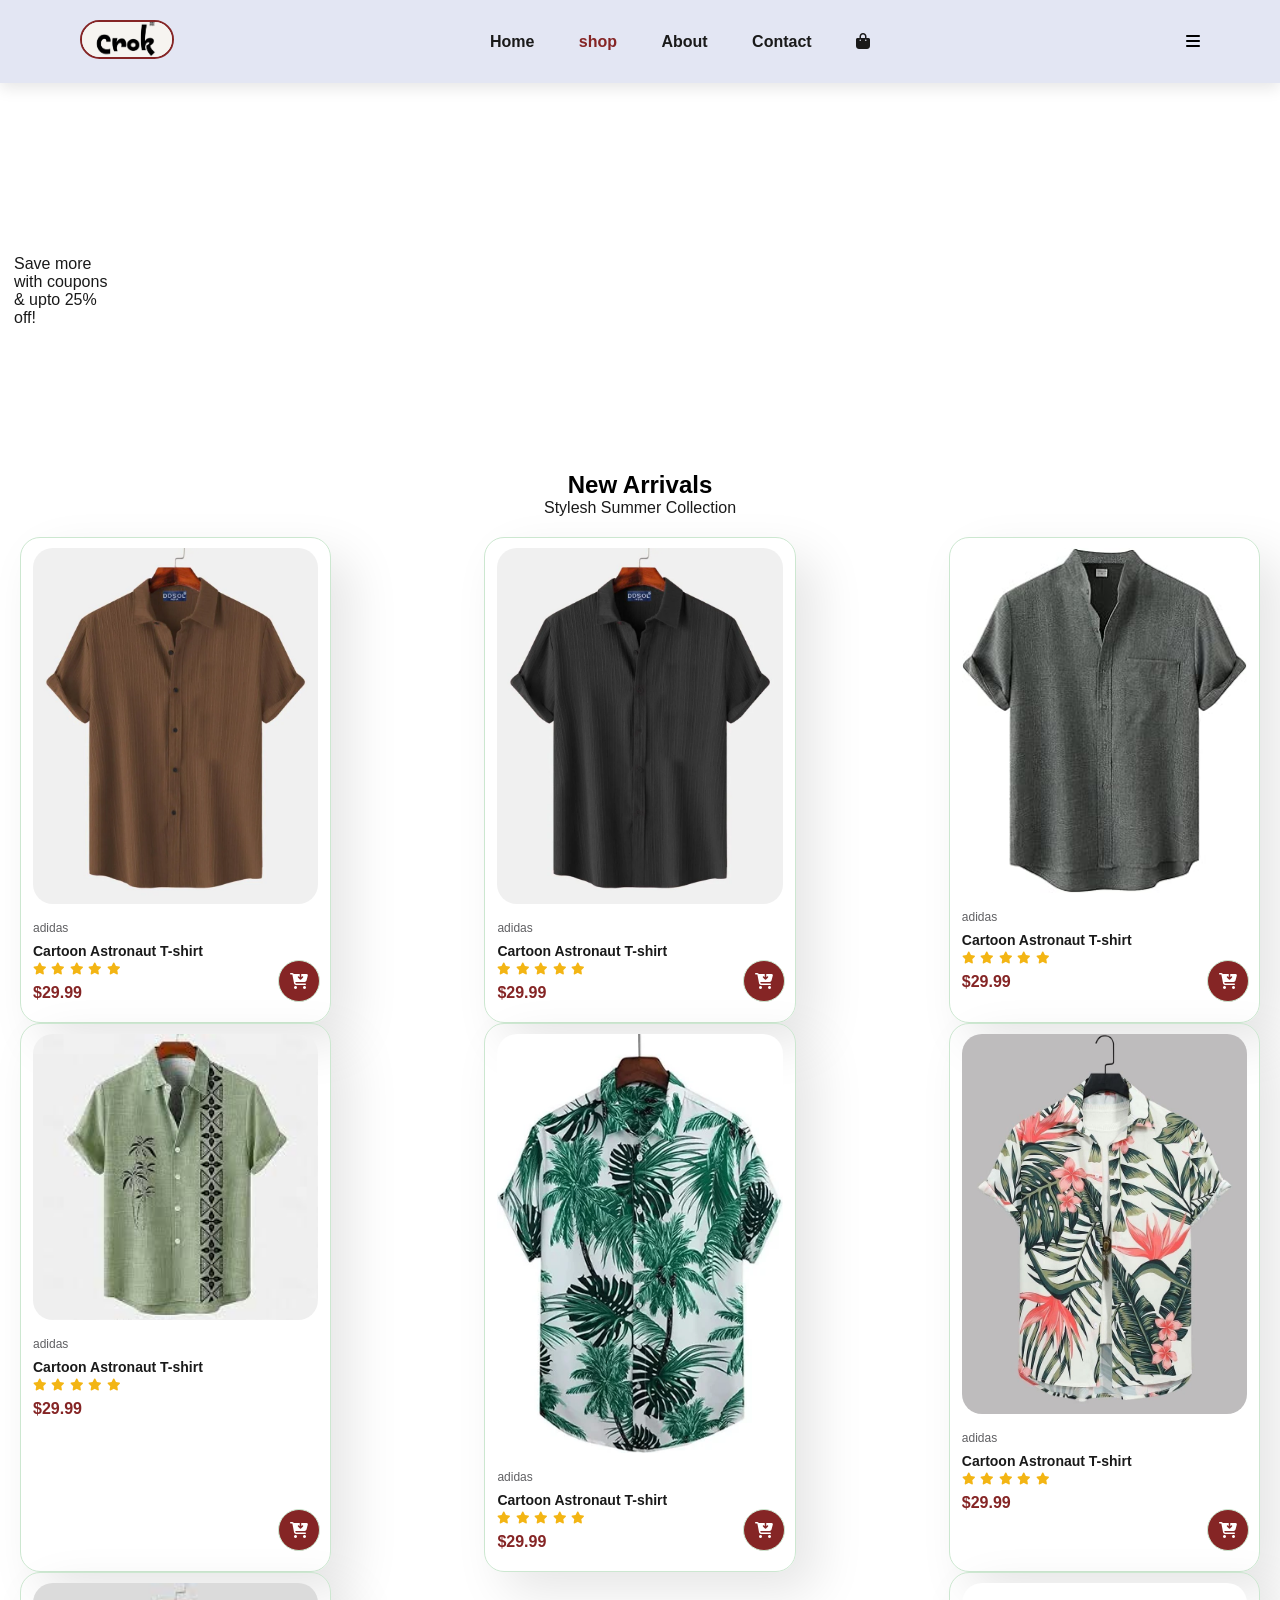
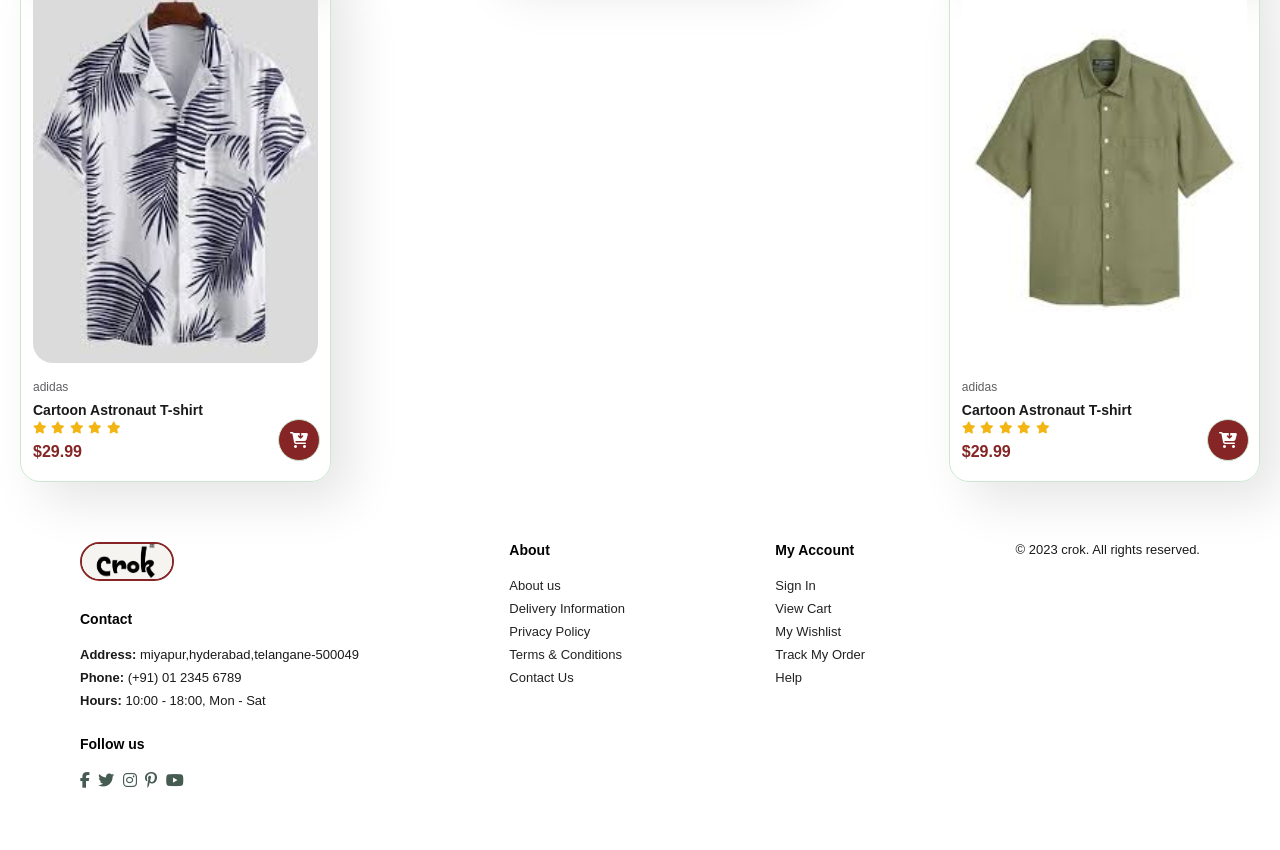
==== shop.html @ c0e11f89 "shop page" ====
<!DOCTYPE html>
<html lang="en">
<head>
    <meta charset="UTF-8">
    <meta name="viewport" content="width=device-width, initial-scale=1.0">
    <title>Document</title>
    <link rel="stylesheet" href="style.css">
    <link rel="stylesheet" href="https://cdnjs.cloudflare.com/ajax/libs/font-awesome/6.5.0/css/all.min.css">
</head>
<body>
    <section id="header">
        <a href="index.html"><img src="img/logo1.png" alt="logo" class="logo"></a>
            <div class="nav-bar">
                <ul>
                    <li><a href="index.html">Home</a></li>
                    <li><a href="shop.html" class="active">shop</a></li>
                    <li><a href="about.html">About</a></li>
                    <li><a href="contact.html">Contact</a></li>
                    <li><a href="cart.html"><i class="fa-solid fa-bag-shopping"></i></a></li>
                </ul>
            </div>
            <div id="bar">
                <i class="fa-solid fa-bars"></i>
            </div>
    </section>
    <section id="pageheader">
        <h2>#stayhome</h2>
        <p>Save more with coupons & upto 25% off!</p>
    </section>
    <section id="product1" class="section-p1">
        <h2>New Arrivals</h2>
        <p>Stylesh Summer Collection </p>
        <div class="pro-container">
            <div class="pro">
                <img src="img/product/p1.webp" alt="product1">
                <div class="des">
                    <span>adidas</span>
                    <h5>Cartoon Astronaut T-shirt</h5>
                    <div class="star">
                        <i class="fas fa-star"></i>
                        <i class="fas fa-star"></i>
                        <i class="fas fa-star"></i>
                        <i class="fas fa-star"></i>
                        <i class="fas fa-star"></i>
                    </div>
                    <h4>$29.99</h4>
                </div>
                <a href="cart.html"><i class="fa-solid fa-cart-arrow-down cart"></i></a>
            </div>
            <div class="pro">
                <img src="img/product/p2.webp" alt="product1">
                <div class="des">
                    <span>adidas</span>
                    <h5>Cartoon Astronaut T-shirt</h5>
                    <div class="star">
                        <i class="fas fa-star"></i>
                        <i class="fas fa-star"></i>
                        <i class="fas fa-star"></i>
                        <i class="fas fa-star"></i>
                        <i class="fas fa-star"></i>
                    </div>
                    <h4>$29.99</h4>
                </div>
                <a href="cart.html"><i class="fa-solid fa-cart-arrow-down cart"></i></a>
            </div>
            <div class="pro">
                <img src="img/product/p3.jpg" alt="product1">
                <div class="des">
                    <span>adidas</span>
                    <h5>Cartoon Astronaut T-shirt</h5>
                    <div class="star">
                        <i class="fas fa-star"></i>
                        <i class="fas fa-star"></i>
                        <i class="fas fa-star"></i>
                        <i class="fas fa-star"></i>
                        <i class="fas fa-star"></i>
                    </div>
                    <h4>$29.99</h4>        
                </div>
                <a href="cart.html"><i class="fa-solid fa-cart-arrow-down cart"></i></a>
            </div>
            <div class="pro">
                <img src="img/product/p4.jpg" alt="product1">
                <div class="des">
                    <span>adidas</span>
                    <h5>Cartoon Astronaut T-shirt</h5>
                    <div class="star">
                        <i class="fas fa-star"></i>
                        <i class="fas fa-star"></i>
                        <i class="fas fa-star"></i>
                        <i class="fas fa-star"></i>
                        <i class="fas fa-star"></i>
                    </div>
                    <h4>$29.99</h4>
                </div>
                <a href="cart.html"><i class="fa-solid fa-cart-arrow-down cart"></i></a>
            </div>
            <div class="pro">
                <img src="img/product/p5.webp" alt="product1">
                <div class="des">
                    <span>adidas</span>
                    <h5>Cartoon Astronaut T-shirt</h5>
                    <div class="star">
                        <i class="fas fa-star"></i>
                        <i class="fas fa-star"></i>
                        <i class="fas fa-star"></i>
                        <i class="fas fa-star"></i>
                        <i class="fas fa-star"></i>
                    </div>
                    <h4>$29.99</h4>
                </div>
                <a href="cart.html"><i class="fa-solid fa-cart-arrow-down cart"></i></a>
            </div>
            <div class="pro">
                <img src="img/product/p6.jpg" alt="product1">
                <div class="des">
                    <span>adidas</span>
                    <h5>Cartoon Astronaut T-shirt</h5>
                    <div class="star">
                        <i class="fas fa-star"></i>
                        <i class="fas fa-star"></i>
                        <i class="fas fa-star"></i>
                        <i class="fas fa-star"></i>
                        <i class="fas fa-star"></i>
                    </div>
                    <h4>$29.99</h4>
                </div>
                <a href="cart.html"><i class="fa-solid fa-cart-arrow-down cart"></i></a>
            </div>
            <div class="pro">
                <img src="img/product/p7.jpg" alt="product1">
                <div class="des">
                    <span>adidas</span>
                    <h5>Cartoon Astronaut T-shirt</h5>
                    <div class="star">
                        <i class="fas fa-star"></i>
                        <i class="fas fa-star"></i>
                        <i class="fas fa-star"></i>
                        <i class="fas fa-star"></i>
                        <i class="fas fa-star"></i>
                    </div>
                    <h4>$29.99</h4>
                </div>
                <a href="cart.html"><i class="fa-solid fa-cart-arrow-down cart"></i></a>
            </div>
            <div class="pro">
                <img src="img/product/p8.jpg" alt="product1">
                <div class="des">
                    <span>adidas</span>
                    <h5>Cartoon Astronaut T-shirt</h5>
                    <div class="star">
                        <i class="fas fa-star"></i>
                        <i class="fas fa-star"></i>
                        <i class="fas fa-star"></i>
                        <i class="fas fa-star"></i>
                        <i class="fas fa-star"></i>
                    </div>
                    <h4>$29.99</h4>
                </div>
                <a href="cart.html"><i class="fa-solid fa-cart-arrow-down cart"></i></a>
            </div>
        </div>
    </section>
    <footer class="section-p1">
        <div class="col">
            <img class="logo" src="img/logo1.png" alt="logo">
            <h4>Contact</h4>
            <p><strong>Address: </strong> miyapur,hyderabad,telangane-500049</p>
            <p><strong>Phone: </strong>(+91) 01 2345 6789</p>
            <p><strong>Hours: </strong> 10:00 - 18:00, Mon - Sat</p>
            <div class="follow">
                <h4>Follow us</h4>
                <div class="icon">
                    <i class="fab fa-facebook-f"></i>
                    <i class="fab fa-twitter"></i>
                    <i class="fab fa-instagram"></i>
                    <i class="fab fa-pinterest-p"></i>
                    <i class="fab fa-youtube"></i>
                </div>
            </div>
        </div>
        <div class="col">
            <h4>About</h4>
            <a href="#">About us</a>
            <a href="#">Delivery Information</a>
            <a href="#">Privacy Policy</a>
            <a href="#">Terms & Conditions</a>
            <a href="#">Contact Us</a>
        </div>
        <div class="col">
            <h4>My Account</h4>
            <a href="#">Sign In</a>
            <a href="#">View Cart</a>
            <a href="#">My Wishlist</a>
            <a href="#">Track My Order</a>
            <a href="#">Help</a>
        </div>
        <div class="copyright">
            <p>&copy; 2023 crok. All rights reserved.</p>
        </div>
    </footer>
    <script src="js/script.js"></script>
</body>
</html>
---- style.css ----
*{
    margin: 0;
    padding: 0;
    font-family: Arial, sans-serif;
}
body{
    width: 100%;
}
#header{
    display: flex;
    justify-content: space-between;
    align-items: center;
    padding: 20px 80px;
    background: #e3e6f3;
    box-shadow: 0 5px 15px rgba(0,0,0,0.1);
    z-index: 999;
    position: sticky;
    top: 0;
    left: 0;
}
#header .logo{
    height: 35px;
    width: 90px;
    border: 2px solid #852525;
    border-radius: 20px;
}
.nav-bar{
    display: flex;
    align-items: center;
    justify-content: center;
}
.nav-bar li{
    list-style: none;
    padding: 0 20px;
    display: inline-block;
}
.nav-bar li a{
    text-decoration: none;
    font-size: 16px;
    font-weight: 600;
    color: #1a1a1a;
    transition: 0.3s ease;
}
.nav-bar li a:hover,
.nav-bar li a.active{
    color: #852525;
}
#hero{
    background-image: url(img/hero4.png);
    height: 90vh;
    width: 100%;
    background-position: top 25% right 0;
    background-size: cover;
    padding:0 80px;
    display: flex;
    flex-direction: column;
    justify-content: center;
    align-items: flex-start;
}
body p{
    font-size: 16px;
    color: #1a1a1a;
}
#hero h4{
    padding-bottom: 15px;
}
#hero h1{
    color: #852525;
}
#hero button{
    margin-top: 20px;
    padding: 10px 30px;
    background-color: #852525;
    color: #fff;
    border: none;
    border-radius: 5px;
    font-size: 16px;
    cursor: pointer;
    transition: 0.3s ease;
}
#hero button:hover{
    background-color: #1a1a1a;
}
#product1{
    text-align: center;
}
#product1 .pro-container{
    display: flex;
    justify-content: space-between;
    flex-wrap: wrap;
    padding: 20px;
}
#product1 .pro{
    width: 23%;
    min-height: 250px;
    padding: 10px 12px;
    border: 1px solid #cce7d0; 
    border-radius: 20px;
    cursor: pointer;
    box-shadow: 20px 20px 50px rgba(0,0,0,0.1);
    position: relative;
}
#product1 .pro img{
    width: 100%;
    border-radius: 20px;
}
#product1 .pro .des{
    padding: 10px 0;
    text-align: start;
}
#product1 .pro .des span{
    color: #606063;
    font-size: 12px;
}
#product1 .pro .des h5{
    padding-top: 7px;
    color: #1a1a1a;
    font-size: 14px;
} 
#product1 .pro .des i{
    font-size: 12px;
    color: rgb(243, 181, 20);
}
#product1 .pro .des h4{
    padding-top: 7px;
    color: #852525;
    font-size: 16px;
    font-weight: 700;
}
#product1 .pro .cart{
    width: 40px;
    height: 40px;
    background-color: #852525;
    line-height: 40px;
    border-radius: 50%;
    color: #fff;
    border: 1px solid #cce7d0;
    position: absolute;
    bottom: 20px;
    right: 10px;
}
#product1 .pro:hover{
    box-shadow: 20px 20px 50px rgba(0,0,0,0.2);
    transform: translateY(-5px);
    transition: 0.3s;
}
.section-p1 .logo{
    height: 35px;
    width: 90px;
    border: 2px solid #852525;
    border-radius: 20px;
}
footer{
    display:flex;
    flex-wrap:wrap;
    justify-content:space-between;
    padding:40px 80px;
}
footer .col{
    display: flex;
    flex-direction: column;
    align-items: flex-start;
    margin-bottom: 20px;
}
footer .logo{
    margin-bottom: 30px;
}
footer h4{
    font-size: 14px;
    padding-bottom: 20px;
}
footer p{
    font-size: 13px;
    margin: 0 0 8px 0;
}
footer a{
    font-size: 13px;
    text-decoration: none;
    margin: 0 0 8px 0;
    color: #222;
}
footer .follow{
    margin-top: 20px;
}
footer .follow i{
    color: #465b52;
    padding-right: 4px;
    cursor: pointer;
}
@media (max-width:799px){
    #product1 .pro{
        width:48%;
    }
}

@media (max-width:477px){
    #product1 .pro{
        width:100%;
    }
}
#pageheader{
    background-color: url(img/banner/b1.jpg);
    width: 100px;
    height: 40vh;
    background-size: cover;
    display: flex;
    justify-content: center;
    align-items: center;
    flex-direction: column;
    padding: 14px;

}
#pageheader h2,p{
    color: #fff;
}
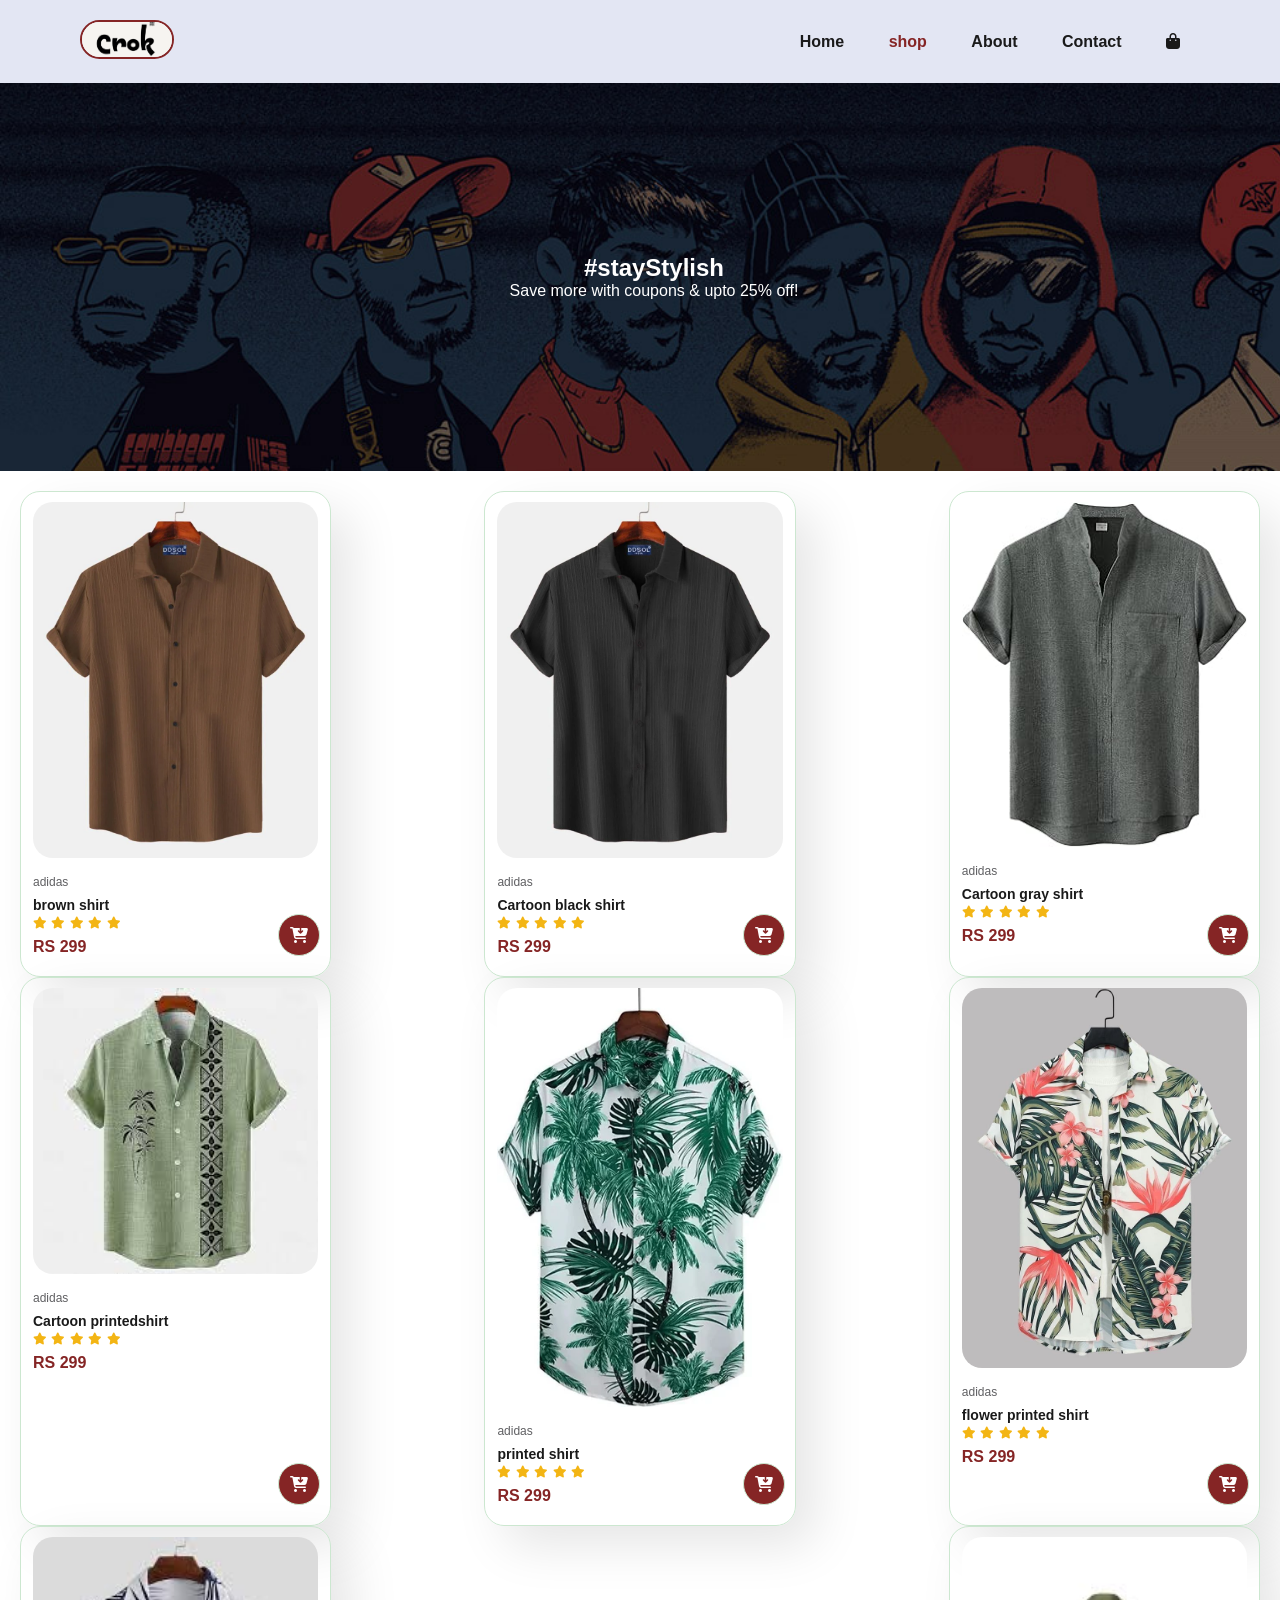
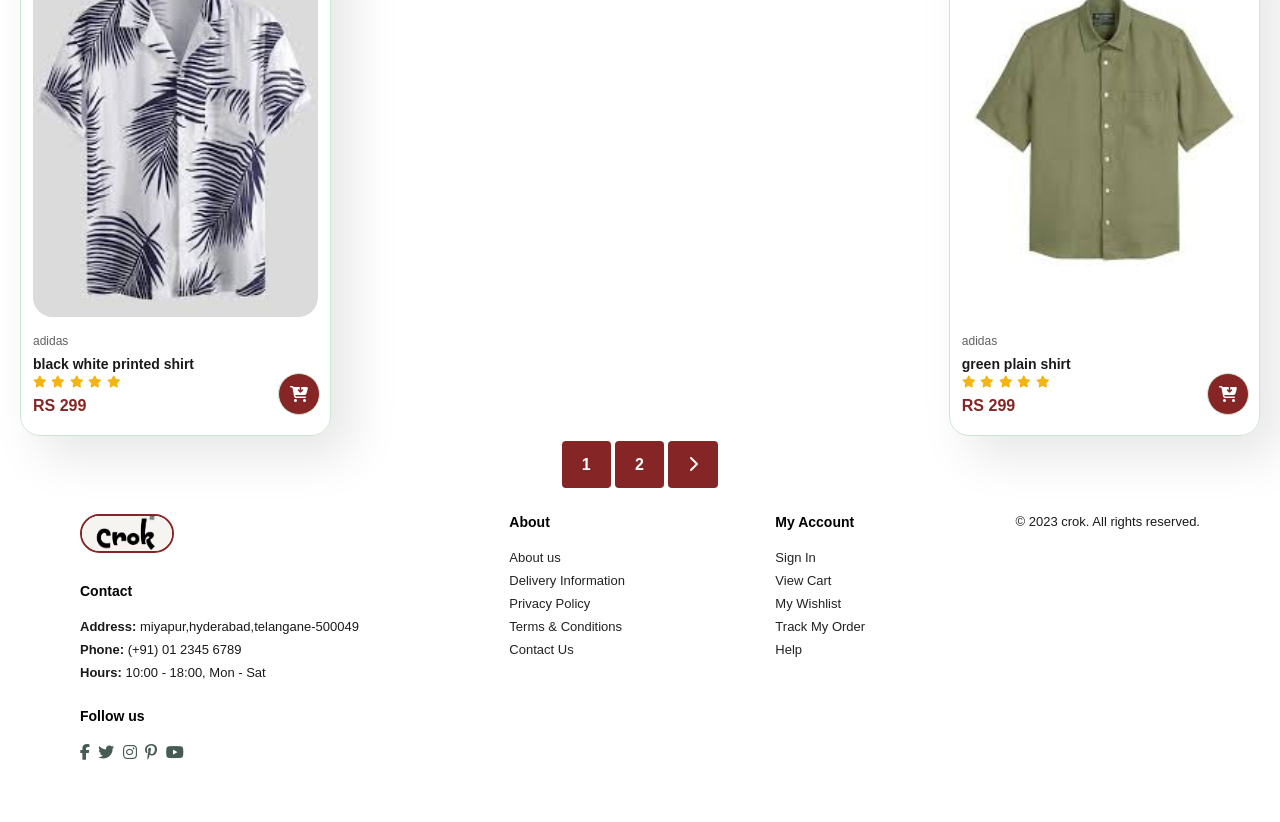
==== commit 6562b7b4: "shop code and small changes" ====
--- a/shop.html
+++ b/shop.html
@@ -12,38 +12,34 @@
         <a href="index.html"><img src="img/logo1.png" alt="logo" class="logo"></a>
             <div class="nav-bar">
                 <ul>
-                    <li><a href="index.html">Home</a></li>
-                    <li><a href="shop.html" class="active">shop</a></li>
+                    <li><a href="index.html" >Home</a></li>
+                    <li><a href="shop.html"class="active">shop</a></li>
                     <li><a href="about.html">About</a></li>
                     <li><a href="contact.html">Contact</a></li>
                     <li><a href="cart.html"><i class="fa-solid fa-bag-shopping"></i></a></li>
                 </ul>
             </div>
-            <div id="bar">
-                <i class="fa-solid fa-bars"></i>
-            </div>
-    </section>
-    <section id="pageheader">
-        <h2>#stayhome</h2>
+    </section>
+    <section id="page-header">
+        <h2>#stayStylish</h2>
         <p>Save more with coupons & upto 25% off!</p>
     </section>
     <section id="product1" class="section-p1">
-        <h2>New Arrivals</h2>
-        <p>Stylesh Summer Collection </p>
+
         <div class="pro-container">
             <div class="pro">
                 <img src="img/product/p1.webp" alt="product1">
                 <div class="des">
                     <span>adidas</span>
-                    <h5>Cartoon Astronaut T-shirt</h5>
-                    <div class="star">
-                        <i class="fas fa-star"></i>
-                        <i class="fas fa-star"></i>
-                        <i class="fas fa-star"></i>
-                        <i class="fas fa-star"></i>
-                        <i class="fas fa-star"></i>
-                    </div>
-                    <h4>$29.99</h4>
+                    <h5>brown shirt</h5>
+                    <div class="star">
+                        <i class="fas fa-star"></i>
+                        <i class="fas fa-star"></i>
+                        <i class="fas fa-star"></i>
+                        <i class="fas fa-star"></i>
+                        <i class="fas fa-star"></i>
+                    </div>
+                    <h4>RS 299</h4>
                 </div>
                 <a href="cart.html"><i class="fa-solid fa-cart-arrow-down cart"></i></a>
             </div>
@@ -51,15 +47,15 @@
                 <img src="img/product/p2.webp" alt="product1">
                 <div class="des">
                     <span>adidas</span>
-                    <h5>Cartoon Astronaut T-shirt</h5>
-                    <div class="star">
-                        <i class="fas fa-star"></i>
-                        <i class="fas fa-star"></i>
-                        <i class="fas fa-star"></i>
-                        <i class="fas fa-star"></i>
-                        <i class="fas fa-star"></i>
-                    </div>
-                    <h4>$29.99</h4>
+                    <h5>Cartoon black shirt</h5>
+                    <div class="star">
+                        <i class="fas fa-star"></i>
+                        <i class="fas fa-star"></i>
+                        <i class="fas fa-star"></i>
+                        <i class="fas fa-star"></i>
+                        <i class="fas fa-star"></i>
+                    </div>
+                    <h4>RS 299</h4>
                 </div>
                 <a href="cart.html"><i class="fa-solid fa-cart-arrow-down cart"></i></a>
             </div>
@@ -67,15 +63,15 @@
                 <img src="img/product/p3.jpg" alt="product1">
                 <div class="des">
                     <span>adidas</span>
-                    <h5>Cartoon Astronaut T-shirt</h5>
-                    <div class="star">
-                        <i class="fas fa-star"></i>
-                        <i class="fas fa-star"></i>
-                        <i class="fas fa-star"></i>
-                        <i class="fas fa-star"></i>
-                        <i class="fas fa-star"></i>
-                    </div>
-                    <h4>$29.99</h4>        
+                    <h5>Cartoon gray shirt</h5>
+                    <div class="star">
+                        <i class="fas fa-star"></i>
+                        <i class="fas fa-star"></i>
+                        <i class="fas fa-star"></i>
+                        <i class="fas fa-star"></i>
+                        <i class="fas fa-star"></i>
+                    </div>
+                    <h4>RS 299</h4>        
                 </div>
                 <a href="cart.html"><i class="fa-solid fa-cart-arrow-down cart"></i></a>
             </div>
@@ -83,15 +79,15 @@
                 <img src="img/product/p4.jpg" alt="product1">
                 <div class="des">
                     <span>adidas</span>
-                    <h5>Cartoon Astronaut T-shirt</h5>
-                    <div class="star">
-                        <i class="fas fa-star"></i>
-                        <i class="fas fa-star"></i>
-                        <i class="fas fa-star"></i>
-                        <i class="fas fa-star"></i>
-                        <i class="fas fa-star"></i>
-                    </div>
-                    <h4>$29.99</h4>
+                    <h5>Cartoon printedshirt</h5>
+                    <div class="star">
+                        <i class="fas fa-star"></i>
+                        <i class="fas fa-star"></i>
+                        <i class="fas fa-star"></i>
+                        <i class="fas fa-star"></i>
+                        <i class="fas fa-star"></i>
+                    </div>
+                    <h4>RS 299</h4>
                 </div>
                 <a href="cart.html"><i class="fa-solid fa-cart-arrow-down cart"></i></a>
             </div>
@@ -99,15 +95,15 @@
                 <img src="img/product/p5.webp" alt="product1">
                 <div class="des">
                     <span>adidas</span>
-                    <h5>Cartoon Astronaut T-shirt</h5>
-                    <div class="star">
-                        <i class="fas fa-star"></i>
-                        <i class="fas fa-star"></i>
-                        <i class="fas fa-star"></i>
-                        <i class="fas fa-star"></i>
-                        <i class="fas fa-star"></i>
-                    </div>
-                    <h4>$29.99</h4>
+                    <h5>printed shirt</h5>
+                    <div class="star">
+                        <i class="fas fa-star"></i>
+                        <i class="fas fa-star"></i>
+                        <i class="fas fa-star"></i>
+                        <i class="fas fa-star"></i>
+                        <i class="fas fa-star"></i>
+                    </div>
+                    <h4>RS 299</h4>
                 </div>
                 <a href="cart.html"><i class="fa-solid fa-cart-arrow-down cart"></i></a>
             </div>
@@ -115,15 +111,15 @@
                 <img src="img/product/p6.jpg" alt="product1">
                 <div class="des">
                     <span>adidas</span>
-                    <h5>Cartoon Astronaut T-shirt</h5>
-                    <div class="star">
-                        <i class="fas fa-star"></i>
-                        <i class="fas fa-star"></i>
-                        <i class="fas fa-star"></i>
-                        <i class="fas fa-star"></i>
-                        <i class="fas fa-star"></i>
-                    </div>
-                    <h4>$29.99</h4>
+                    <h5>flower printed shirt</h5>
+                    <div class="star">
+                        <i class="fas fa-star"></i>
+                        <i class="fas fa-star"></i>
+                        <i class="fas fa-star"></i>
+                        <i class="fas fa-star"></i>
+                        <i class="fas fa-star"></i>
+                    </div>
+                    <h4>RS 299</h4>
                 </div>
                 <a href="cart.html"><i class="fa-solid fa-cart-arrow-down cart"></i></a>
             </div>
@@ -131,15 +127,15 @@
                 <img src="img/product/p7.jpg" alt="product1">
                 <div class="des">
                     <span>adidas</span>
-                    <h5>Cartoon Astronaut T-shirt</h5>
-                    <div class="star">
-                        <i class="fas fa-star"></i>
-                        <i class="fas fa-star"></i>
-                        <i class="fas fa-star"></i>
-                        <i class="fas fa-star"></i>
-                        <i class="fas fa-star"></i>
-                    </div>
-                    <h4>$29.99</h4>
+                    <h5>black white printed shirt</h5>
+                    <div class="star">
+                        <i class="fas fa-star"></i>
+                        <i class="fas fa-star"></i>
+                        <i class="fas fa-star"></i>
+                        <i class="fas fa-star"></i>
+                        <i class="fas fa-star"></i>
+                    </div>
+                    <h4>RS 299</h4>
                 </div>
                 <a href="cart.html"><i class="fa-solid fa-cart-arrow-down cart"></i></a>
             </div>
@@ -147,19 +143,24 @@
                 <img src="img/product/p8.jpg" alt="product1">
                 <div class="des">
                     <span>adidas</span>
-                    <h5>Cartoon Astronaut T-shirt</h5>
-                    <div class="star">
-                        <i class="fas fa-star"></i>
-                        <i class="fas fa-star"></i>
-                        <i class="fas fa-star"></i>
-                        <i class="fas fa-star"></i>
-                        <i class="fas fa-star"></i>
-                    </div>
-                    <h4>$29.99</h4>
-                </div>
-                <a href="cart.html"><i class="fa-solid fa-cart-arrow-down cart"></i></a>
-            </div>
-        </div>
+                    <h5>green plain shirt</h5>
+                    <div class="star">
+                        <i class="fas fa-star"></i>
+                        <i class="fas fa-star"></i>
+                        <i class="fas fa-star"></i>
+                        <i class="fas fa-star"></i>
+                        <i class="fas fa-star"></i>
+                    </div>
+                    <h4>RS 299</h4>
+                </div>
+                <a href="cart.html"><i class="fa-solid fa-cart-arrow-down cart"></i></a>
+            </div>
+        </div>
+    </section>
+    <section id="pagination" class="section-p1">
+        <a href="#">1</a>
+        <a href="#">2</a>
+        <a href="#"><i class="fas fa-chevron-right"></i></a>
     </section>
     <footer class="section-p1">
         <div class="col">
--- a/style.css
+++ b/style.css
@@ -210,6 +210,91 @@
     padding: 14px;
 
 }
-#pageheader h2,p{
-    color: #fff;
+#page-header{
+    background-image: url(img/banner/b1.jpg);
+    width: 100%;
+    height: 40vh;
+    background-size: cover;
+    display: flex;
+    justify-content: center;
+    align-items: center;
+    flex-direction: column;
+    padding: 14px;
+}
+#page-header h2,
+#page-header p{
+    color: #fff;
+}
+#pagination{
+    text-align: center;
+}
+#pagination a{
+    text-decoration: none;
+    background-color: #852525;
+    padding: 15px 20px;
+    border-radius: 4px;
+    color: #fff;
+    font-weight: 600;
+}
+#pagination a i{
+    font-size: 16px;
+    font-weight: 600;
+}
+#prodetails{
+     display: flex;
+     margin-top: 20px;
+}
+#prodetails .single-pro-image{
+    width: 40%;
+    margin-right: 50px;
+    padding: 40px 40px;
+}
+#prodetails .single-pro-image img{
+    width: 100%;
+    border-radius: 20px;
+    border: 3px solid #852525;
+}
+#prodetails .single-pro-details{
+    width: 50%;
+    padding-top: 30px;
+}
+#prodetails .single-pro-details h4{
+    padding: 40px 0 20px 0;
+}
+#prodetails .single-pro-details h2{
+    font-size: 26px;
+}
+#prodetails .single-pro-details select{
+    display: block;
+    padding: 5px 10px;
+    margin-bottom: 10px;
+}
+#prodetails .single-pro-details input{
+    width: 50px;
+    height: 47px;
+    padding-left:10px;
+    font-size: 16px;
+    margin-right: 10px;
+} 
+#prodetails .single-pro-details input:focus{
+    outline: none;
+    
+}
+#prodetails .single-pro-details button{
+    padding: 10px 30px;
+    background-color: #852525;
+    color: #fff;
+    border: none;
+    border-radius: 5px;
+    font-size: 16px;
+    cursor: pointer;
+    transition: 0.3s ease;
+}
+#prodetails .single-pro-details span{
+    line-height:25px;
+}
+#feeddback{
+    padding: 20px;
+    margin-top: 20px;
+    background-color: #852525;
 }
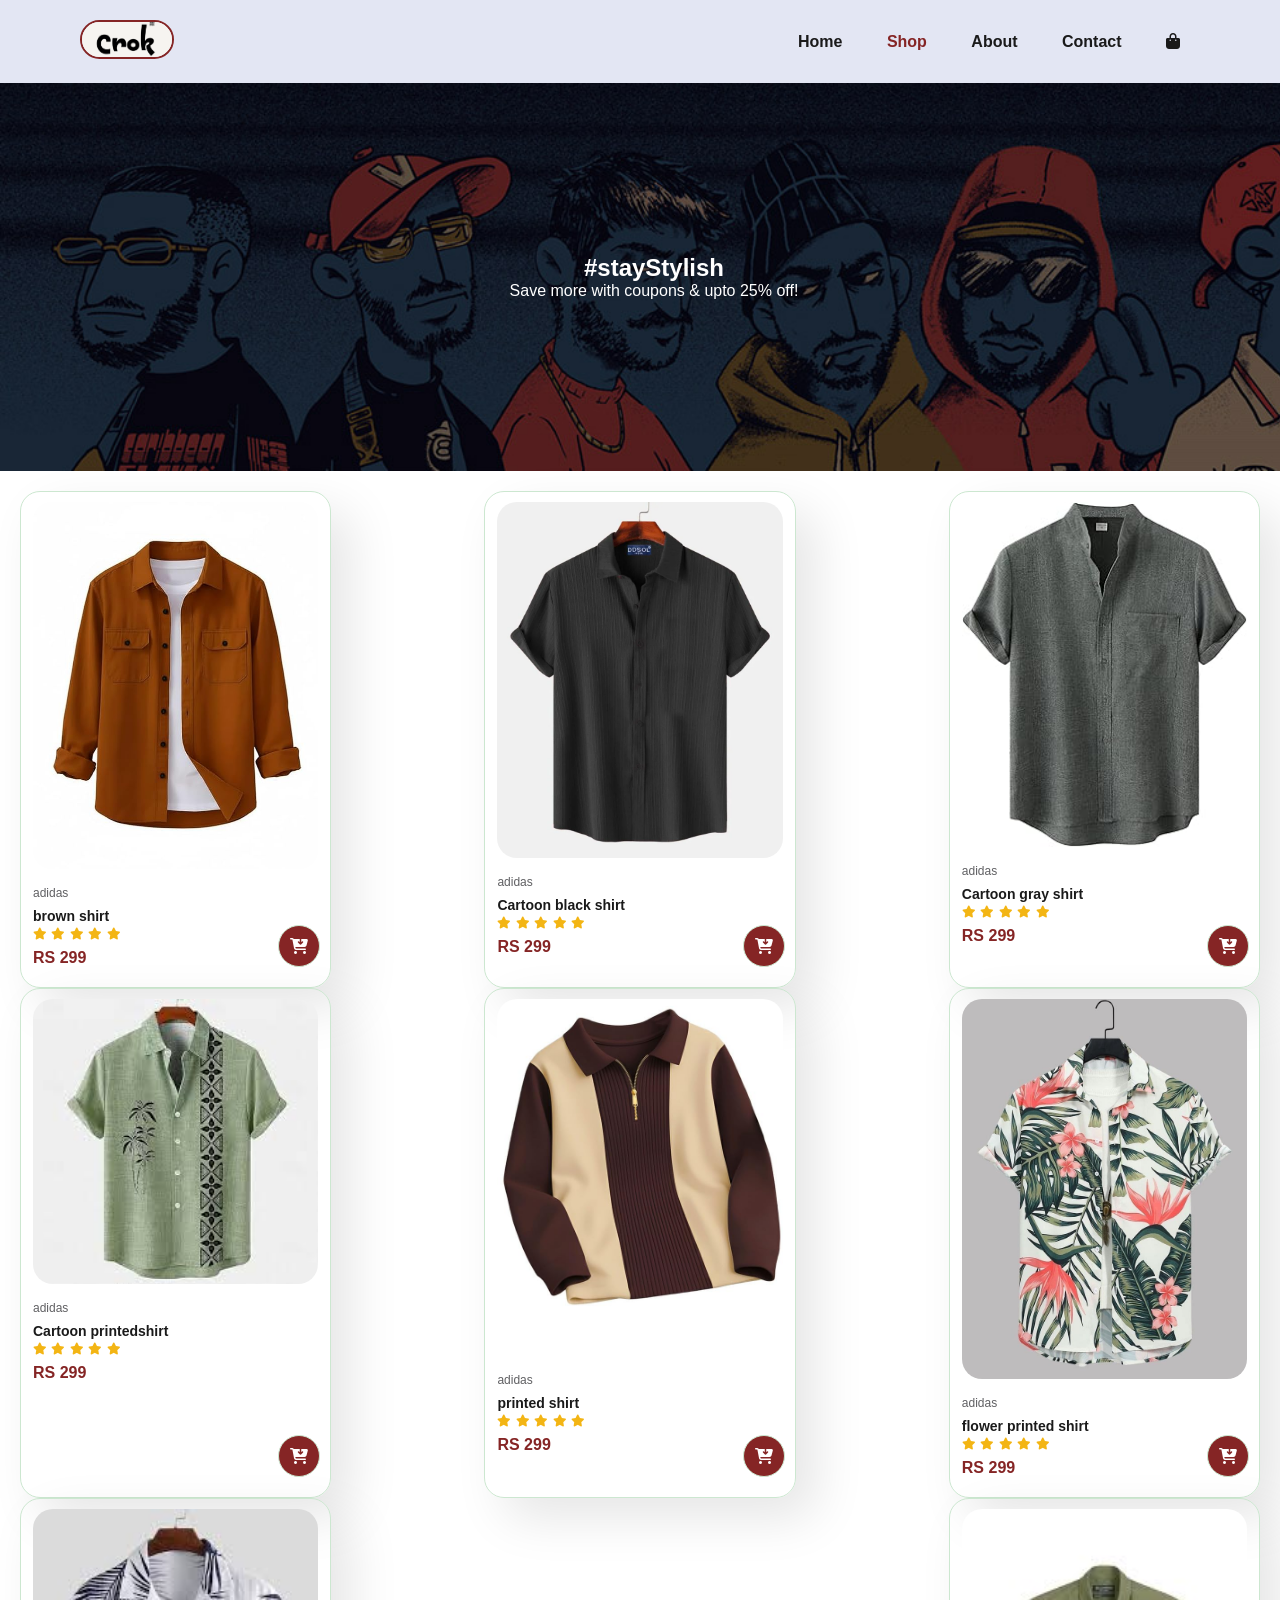
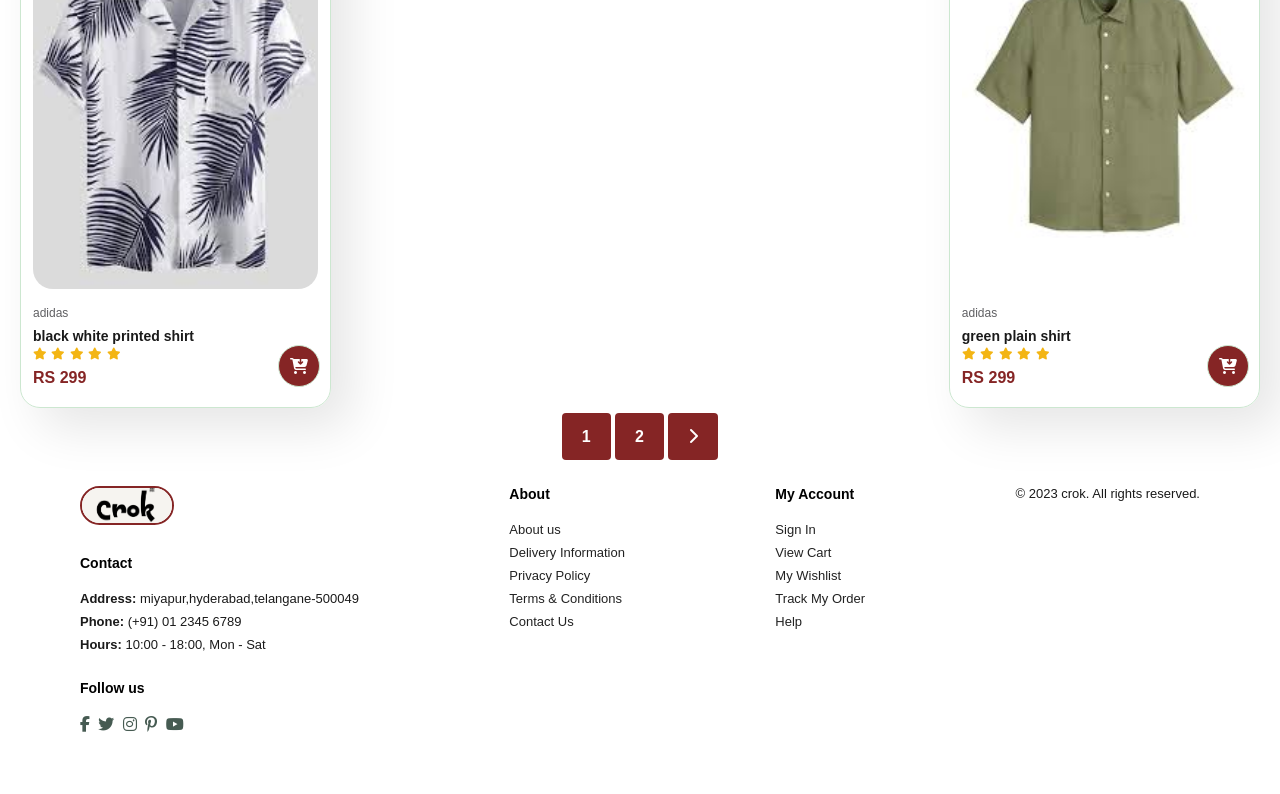
==== commit 11fe522b: "about,contact cart pages added" ====
--- a/shop.html
+++ b/shop.html
@@ -13,7 +13,7 @@
             <div class="nav-bar">
                 <ul>
                     <li><a href="index.html" >Home</a></li>
-                    <li><a href="shop.html"class="active">shop</a></li>
+                    <li><a href="shop.html"class="active">Shop</a></li>
                     <li><a href="about.html">About</a></li>
                     <li><a href="contact.html">Contact</a></li>
                     <li><a href="cart.html"><i class="fa-solid fa-bag-shopping"></i></a></li>
@@ -27,8 +27,8 @@
     <section id="product1" class="section-p1">
 
         <div class="pro-container">
-            <div class="pro">
-                <img src="img/product/p1.webp" alt="product1">
+            <div class="pro" onclick="window.location.href='sproduct.html'">
+                <img src="img/product/h1.jpg" alt="product1">
                 <div class="des">
                     <span>adidas</span>
                     <h5>brown shirt</h5>
@@ -92,7 +92,7 @@
                 <a href="cart.html"><i class="fa-solid fa-cart-arrow-down cart"></i></a>
             </div>
             <div class="pro">
-                <img src="img/product/p5.webp" alt="product1">
+                <img src="img/product/l1.png" alt="product1">
                 <div class="des">
                     <span>adidas</span>
                     <h5>printed shirt</h5>
--- a/style.css
+++ b/style.css
@@ -46,8 +46,8 @@
     color: #852525;
 }
 #hero{
-    background-image: url(img/hero4.png);
-    height: 90vh;
+    background-image: url(img/hero1.png);
+    height: 95vh;
     width: 100%;
     background-position: top 25% right 0;
     background-size: cover;
@@ -249,10 +249,17 @@
     margin-right: 50px;
     padding: 40px 40px;
 }
+.small-img-group{
+    display: flex;
+    justify-content: space-between;
+}
+.small-img{
+    flex-basis: 24%;
+    cursor: pointer;
+}
 #prodetails .single-pro-image img{
     width: 100%;
     border-radius: 20px;
-    border: 3px solid #852525;
 }
 #prodetails .single-pro-details{
     width: 50%;
@@ -297,4 +304,716 @@
     padding: 20px;
     margin-top: 20px;
     background-color: #852525;
+}
+/* Contact Page Styles */
+#contact-details {
+    display: flex;
+    align-items: center;
+    justify-content: space-between;
+    padding: 40px 80px;
+}
+
+#contact-details .details {
+    width: 40%;
+}
+
+#contact-details .details span,
+#form-details form span {
+    font-size: 12px;
+    color: #606063;
+}
+
+#contact-details .details h2,
+#form-details form h2 {
+    font-size: 26px;
+    line-height: 35px;
+    padding: 20px 0;
+    color: #1a1a1a;
+}
+
+#contact-details .details h3 {
+    font-size: 16px;
+    padding-bottom: 15px;
+    color: #1a1a1a;
+}
+
+#contact-details .details li {
+    list-style: none;
+    display: flex;
+    padding: 10px 0;
+}
+
+#contact-details .details li i {
+    font-size: 14px;
+    padding-right: 22px;
+    color: #852525;
+}
+
+#contact-details .details li p {
+    margin: 0;
+    font-size: 14px;
+    color: #465b52;
+}
+
+#contact-details .map {
+    width: 55%;
+    height: 400px;
+}
+
+#contact-details .map iframe {
+    width: 100%;
+    height: 100%;
+    border-radius: 20px;
+}
+
+#form-details {
+    display: flex;
+    justify-content: space-between;
+    margin: 30px;
+    padding: 80px;
+    border: 1px solid #e1e1e1;
+    border-radius: 20px;
+}
+
+#form-details form {
+    width: 65%;
+    display: flex;
+    flex-direction: column;
+    align-items: flex-start;
+}
+
+#form-details form input,
+#form-details form textarea {
+    width: 100%;
+    padding: 12px 15px;
+    outline: none;
+    margin-bottom: 20px;
+    border: 1px solid #e1e1e1;
+    border-radius: 5px;
+    font-family: inherit;
+}
+
+#form-details form button {
+    padding: 10px 30px;
+    background-color: #852525;
+    color: #fff;
+    border: none;
+    border-radius: 5px;
+    font-size: 16px;
+    cursor: pointer;
+    transition: 0.3s ease;
+}
+
+#form-details form button:hover {
+    background-color: #1a1a1a;
+}
+
+#form-details .people div {
+    padding-bottom: 25px;
+    display: flex;
+    align-items: flex-start;
+}
+
+#form-details .people div img {
+    width: 65px;
+    height: 65px;
+    object-fit: cover;
+    margin-right: 15px;
+    border-radius: 50%;
+}
+
+#form-details .people div p {
+    margin: 0;
+    font-size: 13px;
+    line-height: 25px;
+    color: #465b52;
+}
+
+#form-details .people div p span {
+    display: block;
+    font-size: 16px;
+    font-weight: 600;
+    color: #1a1a1a;
+}
+
+/* About Page Styles */
+#about-head {
+    display: flex;
+    align-items: center;
+    padding: 40px 80px;
+}
+
+#about-head img {
+    width: 50%;
+    height: auto;
+    border-radius: 20px;
+}
+
+#about-head div {
+    padding-left: 40px;
+}
+
+#about-head div h2 {
+    color: #1a1a1a;
+    padding-bottom: 15px;
+}
+
+#about-head div p {
+    color: #465b52;
+    line-height: 1.6;
+    margin-bottom: 15px;
+}
+
+#about-app {
+    text-align: center;
+    padding: 40px 80px;
+}
+
+#about-app h1 {
+    color: #1a1a1a;
+    margin-bottom: 20px;
+}
+
+#about-app a {
+    text-decoration: none;
+    color: #852525;
+}
+
+#about-app .video {
+    width: 70%;
+    height: 100%;
+    margin: 30px auto 0 auto;
+}
+
+#about-app .video video {
+    width: 100%;
+    height: 100%;
+    border-radius: 20px;
+}
+
+#feature {
+    display: flex;
+    align-items: center;
+    justify-content: space-between;
+    flex-wrap: wrap;
+    padding: 40px 80px;
+}
+
+#feature .fe-box {
+    width: 180px;
+    text-align: center;
+    padding: 25px 15px;
+    box-shadow: 20px 20px 34px rgba(0,0,0,0.03);
+    border: 1px solid #cce7d0;
+    border-radius: 4px;
+    margin: 15px 0;
+}
+
+#feature .fe-box:hover {
+    box-shadow: 10px 10px 54px rgba(70,62,221,0.1);
+}
+
+#feature .fe-box img {
+    width: 100%;
+    margin-bottom: 10px;
+}
+
+#feature .fe-box h6 {
+    display: inline-block;
+    padding: 9px 8px 6px 8px;
+    line-height: 1;
+    border-radius: 4px;
+    color: #852525;
+    background-color: #fddde4;
+}
+
+#newsletter {
+    display: flex;
+    justify-content: space-between;
+    flex-wrap: wrap;
+    align-items: center;
+    background-image: url(img/banner/b14.png);
+    background-repeat: no-repeat;
+    background-position: 20% 30%;
+    background-color: #041e42;
+    padding: 40px 80px;
+    margin: 40px 0;
+}
+
+#newsletter h4 {
+    font-size: 22px;
+    font-weight: 700;
+    color: #fff;
+}
+
+#newsletter p {
+    font-size: 14px;
+    font-weight: 600;
+    color: #818ea0;
+}
+
+#newsletter p span {
+    color: #ffbd27;
+}
+
+#newsletter .form {
+    display: flex;
+    width: 40%;
+}
+
+#newsletter input {
+    height: 3.125rem;
+    padding: 0 1.25em;
+    font-size: 14px;
+    width: 100%;
+    border: 1px solid transparent;
+    border-radius: 4px;
+    outline: none;
+    border-top-right-radius: 0;
+    border-bottom-right-radius: 0;
+}
+
+#newsletter button {
+    background-color: #852525;
+    color: #fff;
+    white-space: nowrap;
+    border-top-left-radius: 0;
+    border-bottom-left-radius: 0;
+}
+@media (max-width:799px) {
+    #contact-details {
+        flex-direction: column;
+        padding: 40px;
+    }
+    #contact-details .details {
+        width: 100%;
+        margin-bottom: 30px;
+    }
+    #contact-details .map {
+        width: 100%;
+    }
+    #form-details {
+        flex-direction: column;
+        padding: 40px;
+    }
+    #form-details form {
+        width: 100%;
+        margin-bottom: 30px;
+    }
+    #about-head {
+        flex-direction: column;
+        padding: 40px;
+    }
+    #about-head img {
+        width: 100%;
+        margin-bottom: 20px;
+    }
+    #about-head div {
+        padding-left: 0;
+    }
+    #feature {
+        justify-content: center;
+        padding: 40px;
+    }
+    #newsletter .form {
+        width: 100%;
+        margin-top: 20px;
+    }
+}
+
+@media (max-width:477px) {
+    #contact-details {
+        padding: 20px;
+    }
+    #form-details {
+        margin: 10px;
+        padding: 20px;
+        flex-wrap: wrap;
+    }
+    #form-details form {
+        width: 100%;
+    }
+    #about-app .video {
+        width: 100%;
+    }
+}
+/*cart page*/
+/* Cart Page Styles */
+.cart-header {
+    background-image: url(img/banner/b2.jpg);
+}
+
+#cart {
+    overflow-x: auto;
+    padding: 40px 80px;
+}
+
+#cart table {
+    width: 100%;
+    border-collapse: collapse;
+    table-layout: fixed;
+    white-space: nowrap;
+}
+
+#cart table img {
+    width: 70px;
+    border-radius: 10px;
+}
+
+#cart table td:nth-child(1) {
+    width: 100px;
+    text-align: center;
+}
+
+#cart table td:nth-child(2) {
+    width: 150px;
+    text-align: center;
+}
+
+#cart table td:nth-child(3) {
+    width: 250px;
+    text-align: center;
+}
+
+#cart table td:nth-child(4),
+#cart table td:nth-child(5),
+#cart table td:nth-child(6) {
+    width: 150px;
+    text-align: center;
+}
+
+#cart table td:nth-child(5) input {
+    width: 70px;
+    padding: 10px 5px 10px 15px;
+}
+
+#cart table thead {
+    border: 1px solid #e2e9e1;
+    border-left: none;
+    border-right: none;
+}
+
+#cart table thead td {
+    font-weight: 700;
+    text-transform: uppercase;
+    font-size: 13px;
+    padding: 18px 0;
+}
+
+#cart table tbody tr td {
+    padding-top: 15px;
+}
+
+#cart table tbody td {
+    font-size: 13px;
+}
+
+#cart .remove-item {
+    color: #465b52;
+    font-size: 18px;
+    transition: 0.3s;
+}
+
+#cart .remove-item:hover {
+    color: #852525;
+}
+
+#cart .product-info h5 {
+    color: #1a1a1a;
+    font-size: 14px;
+    margin-bottom: 5px;
+}
+
+#cart .product-info .brand {
+    display: block;
+    color: #606063;
+    font-size: 12px;
+    margin-bottom: 3px;
+}
+
+#cart .product-info .size {
+    display: block;
+    color: #465b52;
+    font-size: 12px;
+}
+
+.quantity-control {
+    display: flex;
+    align-items: center;
+    justify-content: center;
+    gap: 5px;
+}
+
+.qty-btn {
+    width: 30px;
+    height: 30px;
+    background: #e3e6f3;
+    border: none;
+    border-radius: 5px;
+    cursor: pointer;
+    font-size: 16px;
+    color: #1a1a1a;
+    transition: 0.3s;
+}
+
+.qty-btn:hover {
+    background: #852525;
+    color: #fff;
+}
+
+.qty-input {
+    width: 50px;
+    height: 30px;
+    text-align: center;
+    border: 1px solid #e2e9e1;
+    border-radius: 5px;
+    font-size: 14px;
+}
+
+.cart-empty {
+    text-align: center;
+    padding: 60px 20px;
+    background: #f8f9fa;
+    border-radius: 20px;
+    margin: 20px 0;
+}
+
+.cart-empty i {
+    font-size: 60px;
+    color: #e2e9e1;
+    margin-bottom: 20px;
+}
+
+.cart-empty h3 {
+    color: #1a1a1a;
+    margin-bottom: 10px;
+}
+
+.cart-empty p {
+    color: #465b52;
+    margin-bottom: 20px;
+}
+
+#cart-add {
+    display: flex;
+    flex-wrap: wrap;
+    justify-content: space-between;
+    padding: 40px 80px;
+}
+
+#coupon {
+    width: 50%;
+    margin-bottom: 30px;
+}
+
+#coupon h3,
+#subtotal h3 {
+    padding-bottom: 15px;
+}
+
+#coupon .input-group {
+    display: flex;
+    gap: 10px;
+}
+
+#coupon input {
+    padding: 10px 20px;
+    outline: none;
+    width: 60%;
+    margin-right: 10px;
+    border: 1px solid #e2e9e1;
+    border-radius: 5px;
+}
+
+#coupon button,
+#subtotal button {
+    background-color: #852525;
+    color: #fff;
+    padding: 12px 20px;
+    border: none;
+    border-radius: 5px;
+    cursor: pointer;
+    transition: 0.3s;
+}
+
+#coupon button:hover,
+#subtotal button:hover {
+    background-color: #1a1a1a;
+}
+
+.available-coupons {
+    margin-top: 15px;
+    padding: 15px;
+    background: #f8f9fa;
+    border-radius: 10px;
+    border-left: 4px solid #852525;
+}
+
+.available-coupons p {
+    font-size: 13px;
+    color: #465b52;
+    margin: 0;
+}
+
+.available-coupons i {
+    color: #852525;
+    margin-right: 5px;
+}
+
+#subtotal {
+    width: 50%;
+    margin-bottom: 30px;
+    border: 1px solid #e2e9e1;
+    padding: 30px;
+    border-radius: 20px;
+}
+
+#subtotal table {
+    border-collapse: collapse;
+    width: 100%;
+    margin-bottom: 20px;
+}
+
+#subtotal table td {
+    width: 50%;
+    border: 1px solid #e2e9e1;
+    padding: 10px;
+    font-size: 13px;
+}
+
+#subtotal table .total-row td {
+    background: #f8f9fa;
+    font-size: 15px;
+}
+
+.checkout-btn {
+    width: 100%;
+    padding: 15px;
+    font-size: 16px;
+    font-weight: 600;
+    margin-bottom: 15px;
+}
+
+.payment-icons {
+    text-align: center;
+    margin-bottom: 15px;
+}
+
+.payment-icons i {
+    font-size: 24px;
+    margin: 0 8px;
+    color: #465b52;
+}
+
+.secure-checkout {
+    text-align: center;
+    color: #465b52;
+    font-size: 12px;
+}
+
+.secure-checkout i {
+    color: #28a745;
+    margin-right: 5px;
+}
+
+/* Cart Recommendations */
+#cart-recommendations {
+    padding: 40px 80px;
+}
+
+#cart-recommendations h2 {
+    text-align: center;
+    margin-bottom: 10px;
+}
+
+#cart-recommendations p {
+    text-align: center;
+    color: #465b52;
+    margin-bottom: 30px;
+}
+
+.add-to-cart-btn {
+    position: absolute;
+    bottom: 20px;
+    right: 10px;
+    width: 40px;
+    height: 40px;
+    background-color: #852525;
+    line-height: 40px;
+    border-radius: 50%;
+    color: #fff;
+    border: 1px solid #cce7d0;
+    text-align: center;
+}
+
+/* Responsive Cart */
+@media (max-width:799px) {
+    #cart {
+        padding: 40px;
+    }
+    #cart table td:nth-child(3) {
+        width: 200px;
+    }
+    #cart-add {
+        padding: 40px;
+    }
+    #coupon {
+        width: 100%;
+    }
+    #subtotal {
+        width: 100%;
+        padding: 20px;
+    }
+    #cart-recommendations {
+        padding: 40px;
+    }
+}
+
+@media (max-width:477px) {
+    #cart {
+        padding: 20px;
+    }
+    #cart table {
+        font-size: 12px;
+    }
+    #cart table img {
+        width: 50px;
+    }
+    #cart table td:nth-child(3) {
+        width: 150px;
+    }
+    .qty-btn {
+        width: 25px;
+        height: 25px;
+        font-size: 14px;
+    }
+    .qty-input {
+        width: 40px;
+        height: 25px;
+    }
+    #cart-add {
+        padding: 20px;
+        flex-direction: column;
+    }
+    #coupon input {
+        width: 100%;
+        margin-bottom: 10px;
+    }
+    #coupon .input-group {
+        flex-direction: column;
+    }
+    #subtotal {
+        width: 100%;
+        padding: 20px;
+    }
+    #cart-recommendations {
+        padding: 20px;
+    }
+    #cart-recommendations .pro-container {
+        justify-content: center;
+    }
+    #cart-recommendations .pro {
+        width: 100%;
+        margin: 10px 0;
+    }
 }
